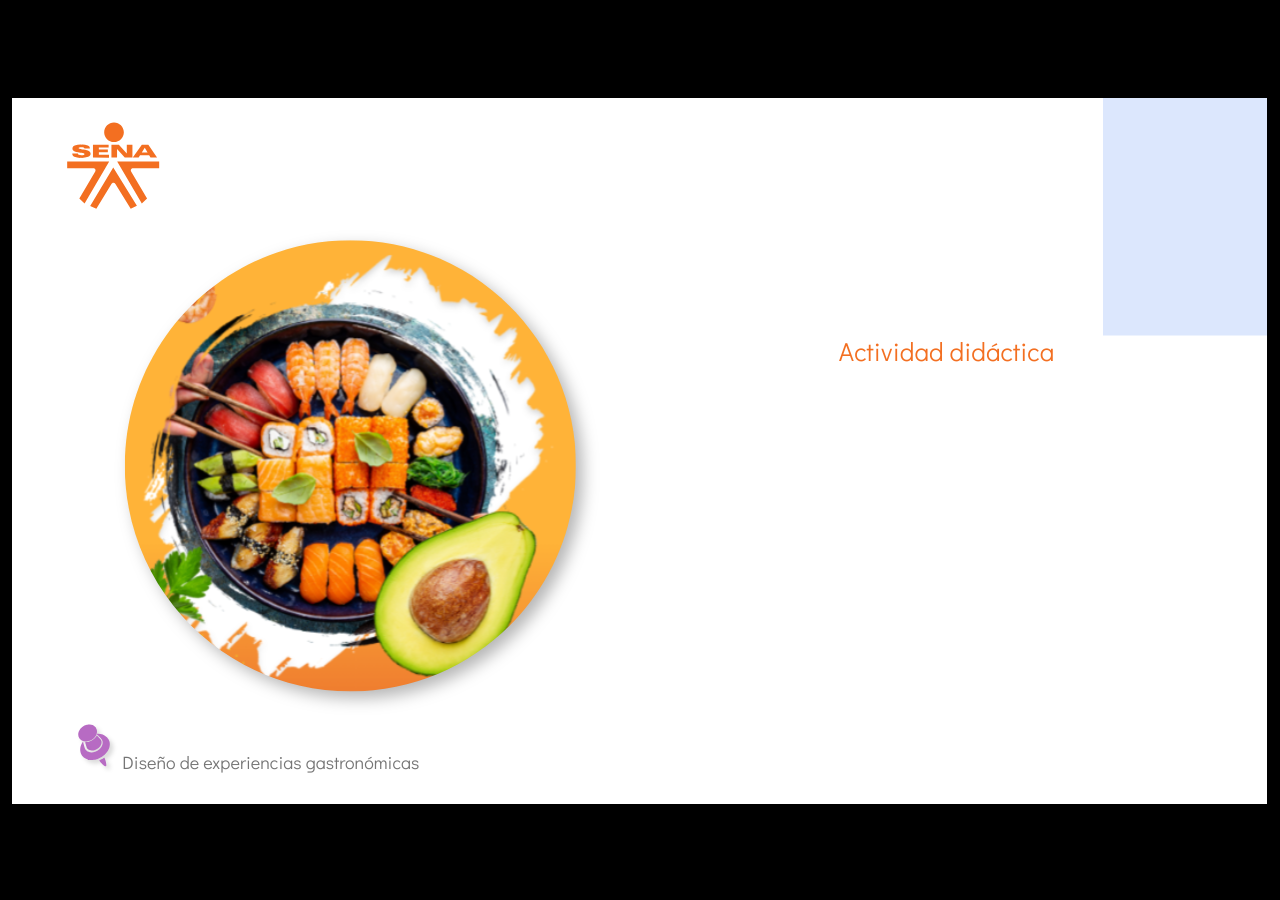
==== actividades/CF2AD/story.html @ 86d8c892 "new dist" ====
<!doctype html>
<html lang="es">
<head>
  <meta charset="utf-8">
  <!-- Creado con Storyline 360 - http://www.articulate.com  -->
  <!-- version: 3.66.28270.0 -->
  <title>Actividad did&#225;ctica</title>
  <meta http-equiv="x-ua-compatible" content="IE=edge"/>
  <meta name="viewport" content="width=device-width,initial-scale=1,user-scalable=no,shrink-to-fit=no,minimal-ui"/>
  <meta name="apple-mobile-web-app-capable" content="yes"/>
  <style>
    html, body { height: 100%; padding: 0; margin: 0 }
    #app { height: 100%; width: 100%; }
  </style>

  <script>
    window.DS = {};
    window.globals = {
      DATA_PATH_BASE: '',
      HAS_FRAME: true,
      HAS_SLIDE: true,

      lmsPresent: false,
      tinCanPresent: false,
      cmi5Present: false,
      aoSupport: false,
      scale: 'show all',
      captureRc: false,
      browserSize: 'optimal',
      bgColor: '#000000',
      features: 'AccessibleVideo,IE11Warning,InsertSvgPicture,LayerPresentAsDialog,MultipleQuizTracking,QuestionCorrectVariable,UpdatedThemeEditor',
      themeName: 'classic',
      preloaderColor: '#FFFFFF',
      suppressAnalytics: false,
      productChannel: 'stable',
      publishSource: 'storyline',
      aid: 'aid|5304b41d-7af7-4125-b8d1-83eb222823e2',
      cid: '04bfd34e-cd07-4569-9f02-371561cab23e',
      playerVersion: '3.66.28270.0',
      publishTimestamp: '2022-07-29T03:01:50.9937095Z',
      maxIosVideoElements: 10,

      
      parseParams: function(qs) {
        if (window.globals.parsedParams != null) {
          return window.globals.parsedParams;
        }
        qs = (qs || window.location.search.substr(1)).split('+').join(' ');
        var params = {},
            tokens,
            re = /[?&]?([^=]+)=([^&]*)/g;

        while (tokens = re.exec(qs)) {
          params[decodeURIComponent(tokens[1]).trim()] =
            decodeURIComponent(tokens[2]).trim();
        }
        window.globals.parsedParams = params;
        return params;
      }

    };
  </script>
  <script>
    var isIe11 = ('ActiveXObject' in window || window.MSBlobBuilder != null)
      && window.msCrypto != null && !window.ActiveXObject;
    if (isIe11 && window.globals.features.indexOf('IE11Warning') != -1) {
      window.globals.unsupportedBrowser = true;
      document.write(atob('[base64]'));
    }
  </script>
  
  <script>window.THREE = { };</script>
  
</head>
<body style="background: #000000" class="cs-HTML theme-classic">
  <!-- 360 -->
  <script>!function(e){var i=/iPhone/i,o=/iPod/i,n=/iPad/i,t=/(?=.*\bAndroid\b)(?=.*\bMobile\b)/i,d=/Android/i,s=/(?=.*\bAndroid\b)(?=.*\bSD4930UR\b)/i,b=/(?=.*\bAndroid\b)(?=.*\b(?:KFOT|KFTT|KFJWI|KFJWA|KFSOWI|KFTHWI|KFTHWA|KFAPWI|KFAPWA|KFARWI|KFASWI|KFSAWI|KFSAWA)\b)/i,r=/IEMobile/i,h=/(?=.*\bWindows\b)(?=.*\bARM\b)/i,a=/BlackBerry/i,l=/BB10/i,p=/Opera Mini/i,f=/(CriOS|Chrome)(?=.*\bMobile\b)/i,u=/(?=.*\bFirefox\b)(?=.*\bMobile\b)/i,c=new RegExp("(?:Nexus 7|BNTV250|Kindle Fire|Silk|GT-P1000)","i"),w=function(e,i){return e.test(i)},A=function(e){var A=e||navigator.userAgent,v=A.split("[FBAN");if(void 0!==v[1]&&(A=v[0]),this.apple={phone:w(i,A),ipod:w(o,A),tablet:!w(i,A)&&w(n,A),device:w(i,A)||w(o,A)||w(n,A)},this.amazon={phone:w(s,A),tablet:!w(s,A)&&w(b,A),device:w(s,A)||w(b,A)},this.android={phone:w(s,A)||w(t,A),tablet:!w(s,A)&&!w(t,A)&&(w(b,A)||w(d,A)),device:w(s,A)||w(b,A)||w(t,A)||w(d,A)},this.windows={phone:w(r,A),tablet:w(h,A),device:w(r,A)||w(h,A)},this.other={blackberry:w(a,A),blackberry10:w(l,A),opera:w(p,A),firefox:w(u,A),chrome:w(f,A),device:w(a,A)||w(l,A)||w(p,A)||w(u,A)||w(f,A)},this.seven_inch=w(c,A),this.any=this.apple.device||this.android.device||this.windows.device||this.other.device||this.seven_inch,this.phone=this.apple.phone||this.android.phone||this.windows.phone,this.tablet=this.apple.tablet||this.android.tablet||this.windows.tablet,"undefined"==typeof window)return this},v=function(){var e=new A;return e.Class=A,e};"undefined"!=typeof module&&module.exports&&"undefined"==typeof window?module.exports=A:"undefined"!=typeof module&&module.exports&&"undefined"!=typeof window?module.exports=v():"function"==typeof define&&define.amd?define("isMobile",[],e.isMobile=v()):e.isMobile=v()}(this);
    window.isMobile.apple.tablet = window.isMobile.apple.tablet ||
      (navigator.platform === 'MacIntel' && navigator.maxTouchPoints > 1);
    window.isMobile.apple.device = window.isMobile.apple.device || window.isMobile.apple.tablet;
    window.isMobile.tablet = window.isMobile.tablet || window.isMobile.apple.tablet;
    window.isMobile.any = window.isMobile.any || window.isMobile.apple.tablet;
  </script>

  <div id="focus-sink" tabindex="-1"></div>

  <div id="preso"></div>
  <script>
    (function() {

      var classTypes = [ 'desktop', 'mobile', 'phone', 'tablet' ];

      var addDeviceClasses = function(prefix, testObj) {
        var curr, i;
        for (i = 0; i < classTypes.length; i++) {
          curr = classTypes[i];
          if (testObj[curr]) {
            document.body.classList.add(prefix + curr);
          }
        }
      };

      var params = window.globals.parseParams(),
          isDevicePreview = params.devicepreview === '1',
          isPhoneOverride = params.deviceType === 'phone' || (isDevicePreview && params.phone == '1'),
          isTabletOverride = (params.deviceType === 'tablet' || isDevicePreview) && !isPhoneOverride,
          isMobileOverride = isPhoneOverride || isTabletOverride;

      var deviceView = {
        desktop: !window.isMobile.any && !isMobileOverride,
        mobile: window.isMobile.any || isMobileOverride,
        phone: isPhoneOverride || (window.isMobile.phone && !isTabletOverride),
        tablet: isTabletOverride || window.isMobile.tablet
      };

      window.globals.deviceView = deviceView;
      window.isMobile.desktop = !window.isMobile.any;
      window.isMobile.mobile = window.isMobile.any;

      addDeviceClasses('view-', deviceView);

    })();
  </script>
  
  <script src='story_content/user.js' type=text/javascript></script>
  <div class="slide-loader"></div>

  <script>
    if (window.globals.deviceView.isMobile) { var doc = document, loader = doc.body.querySelector('.slide-loader'); [ 1, 2, 3 ].forEach(function(n) { var d = doc.createElement('div'); d.style.backgroundColor = window.globals.preloaderColor; d.classList.add('mobile-loader-dot'); d.classList.add('dot' + n); loader.appendChild(d); }); }
  </script>

  <div class="mobile-load-title-overlay" style="display: none">
    <div class="mobile-load-title">Actividad did&#225;ctica</div>
  </div>

  <div class="mobile-chrome-warning"></div>

  <div class="warn-connection-dialog" style="display:none">
  <div class="warn-connection-content">
    <p>Internet connection lost</p>
    <p class="warn-connection-status"></p>
    <div class="warn-ui"></div>
  </div>
</div>

<style>
  .warn-connection-dialog {
    background: transparent;
    pointer-events: none;
    position: fixed;
    left: 0;
    top: 0;
    width: 100%;
    height: 100%;
    z-index: 999;
  }

  .warn-connection-content {
    position: absolute;
    width: 170px;
    border-radius: 10px;
    background: white;
    border: 1px solid #ccc;
    color: black;
    box-shadow: 0 5px 40px rgba(0, 0, 0, 5%);
    padding: .6em;
    padding-bottom: none;
    right: 1em;
    top: 1em;
    transition: all 150ms ease-out;
  }

  .warn-connection-dialog.highlight .warn-connection-content {
    background: #ff7575;
    transform: scale(1.05);
  }

  .warn-connection-content p {
    margin: 0; padding: 0;
  }

  .warn-ui {
    position: absolute;
    bottom: 1em;
    width: 100%;
  }
  .warn-connection-status {
    color: red;
  }

  .highlight .warn-connection-status {
    color: white;
  }

  .is-offline .cs-panel * {
    pointer-events: none !important;
  }

  .is-offline .cs-panel {
    pointer-events: all !important;
  }

  .is-offline #nav-controls * {
    pointer-events: none !important;
  }

  .is-offline #nav-controls {
    pointer-events: all !important;
  }
</style>

<script>
  (function() {
    window.DS.connection = {
      warningShown: false,
      assets: {},
      loadingAssetGroup: false
    };

    // @TODO this is POC code and can be cleaned up a bit more if we move forward
    // with the feature

    // The `window.globals.features` variable must be set in `webpack.dev.config` when testing locally - it is not enough
    // to have it in the data - but it must be set there as well.
    var useConnectionMessages = window.AbortController != null && window.location.protocol != 'file:' &&
      window.globals.features.indexOf('ConnectionMessages') != -1;

    window.DS.connection.useConnectionMessages = useConnectionMessages

    var noConnection = 'retrying...';
    var warnEl = document.querySelector('.warn-connection-dialog');
    var statusEl = document.querySelector('.warn-connection-status');

    var assetCount = 0;
    var checkLoadedId;

    function checkAssetsReady() {
      for (var i in DS.connection.assets) {
        if (!DS.connection.assets[i].success) {
          return false;
        }
      }
      return true;
    }

    function stopAssetGroup() {
      if (!useConnectionMessages) { return; }

      assetCount = 0;

      DS.connection.oldAssetGroup = DS.connection.assets;
      DS.connection.assets = {};
      DS.connection.loadingAssetGroup = false;
      clearInterval(checkLoadedId);
    }

    function startAssetGroup() {
      if (!useConnectionMessages) { return; }
      var ticks = 0;
      clearInterval(checkLoadedId);
      checkLoadedId = setInterval(function() {
        var loaded = 0;
        if (assetCount === 0 && loaded === 0) {
          clearInterval(checkLoadedId);
          return;
        }

        for (var i in DS.connection.assets) {
          if (DS.connection.assets[i].success) {
            loaded++;
          }
        }

        if (assetCount === loaded && checkAssetsReady()) {
          for (var i in DS.connection.assets) {
            if (DS.connection.assets[i].action) {
              DS.connection.assets[i].action();
            }
          }
          hideWarning();
          stopAssetGroup();
        }
      }, 100)
    }

    function requiredAsset(url, action, retry, type) {
      if (!useConnectionMessages) { return; }
      if (DS.connection.assets[url]) { return; }

      DS.connection.assets[url] = {
        success: false, action: action, retry: retry, type: type
      };
      assetCount = Object.keys(DS.connection.assets).length;
      if (!DS.connection.loadingAssetGroup) {
        startAssetGroup();
      }
      DS.connection.loadingAssetGroup = true;
    }

    function assetLoaded(url) {
      if (!useConnectionMessages) { return; }
      if (DS.connection.assets[url]) {
        DS.connection.assets[url].success = true;
      }
    }

    function assetFailed(url) {
      if (!useConnectionMessages) { return; }
      if (!DS.connection.assets[url]) {
        if (/\.js$/.test(url)) {
          setTimeout(function() {
            if (DS.connection.lastSlideLoaded != null) {
              DS.connection.lastSlideLoaded();
            }
          }, 300);
        }
        return;
      }
      if (!DS.connection.warningShown) { showWarning(); }
      if (DS.connection.assets[url].retry) {
        setTimeout(function() {
          if (!DS.connection.assets[url].success) {
            DS.connection.assets[url].retry()
          }
        }, 200);
      }
    }

    function hideWarning() {
      document.body.classList.remove('is-offline');
      DS.connection.warningShown = false;
      statusEl.innerHTML = 'connected!';
      warnEl.style.display = 'none';
    }
    DS.connection.hideWarning = hideWarning

    function showWarning(btn) {
      document.body.classList.add('is-offline')
      DS.connection.warningShown = true;
      warnEl.style.display = 'block';
      statusEl.innerHTML = noConnection;
    }

    function highlighWarning() {
      warnEl.classList.add('highlight');
      setTimeout(function() {
        warnEl.classList.remove('highlight');
      }, 500);
    }

    statusEl.innerHTML = noConnection;

    // these will all be noops if the feature flag isn't set in
    // the data and `window.globals.features`
    DS.connection.requiredAsset = requiredAsset;
    DS.connection.assetLoaded = assetLoaded;
    DS.connection.assetFailed = assetFailed;
    DS.connection.stopAssetGroup = stopAssetGroup;
    DS.connection.startAssetGroup = startAssetGroup;

    document.addEventListener('pointerup', e => {
      if (e.target.classList.contains('cs-panel') ||
        e.target.classList.contains('bottom-ui-bg')  ||
        e.target.classList.contains('slide-object')  ||
        e.target.id === 'nav-controls') {
        highlighWarning();
      }
    });
  })();
</script>


  <script>
    
    if (window.autoSpider && window.vInterfaceObject) {
      document.querySelector('.mobile-load-title-overlay').style.display = 'none';
    }
  </script>

  

  <link rel="stylesheet" href="html5/data/css/output.min.css" data-noprefix/>
</body>
<script src="html5/lib/scripts/bootstrapper.min.js"></script>
</html>
---- actividades/CF2AD/html5/data/css/output.min.css ----
@font-face {
  font-family: 'Didact GothicBold CBold012EE522';
  src: url('[data-uri]');
  font-style: normal;
  font-weight: normal;
}
@font-face {
  font-family: 'Didact Gothic Charset1_EFF60379';
  src: url('[data-uri]');
  font-style: normal;
  font-weight: normal;
}
@font-face {
  font-family: 'RobotoBold Charset1BoldCAF827E8';
  src: url('[data-uri]');
  font-style: normal;
  font-weight: normal;
}
@font-face {
  font-family: 'Roboto Charset1_ 66y38CE045DB9E';
  src: url('[data-uri]');
  font-style: normal;
  font-weight: normal;
}
@font-face {
  font-family: 'Didact Gothic Charset0_9B944016';
  src: url('[data-uri]');
  font-style: normal;
  font-weight: normal;
}
@font-face {
  font-family: 'Didact GothicBold CBoldC69CEF59';
  src: url('[data-uri]');
  font-style: normal;
  font-weight: normal;
}
@font-face {
  font-family: 'Roboto Charset0_v5lJSRq46A5EDB0';
  src: url('[data-uri]');
  font-style: normal;
  font-weight: normal;
}
@font-face {
  font-family: 'RobotoBold Charset0BoldDCB83F8C';
  src: url('[data-uri]');
  font-style: normal;
  font-weight: normal;
}
.cs-HTML {
  background: rgba(0, 0, 0, 1);
}
.cs-npnxnanbnsnfns00000000001 .cs-infopanel  {
  box-shadow: 0 1px 0 rgba(0, 0, 0, 1);
  background: rgba(255, 255, 255, 1);
}
.cs-npnxnanbnsnfns00000000001 .cs-infopanel .cs-link {
  color: rgba(124, 34, 128, 1);
}
.cs-npnxnanbnsnfns00000000001 .cs-infopanel .cs-link:hover {
  color: rgba(0, 0, 238, 1);
}
.cs-npnxnanbnsnfns00000000001 .cs-infopanel .cs-name {
  color: rgba(68, 68, 68, 1);
}
.cs-npnxnanbnsnfns00000000001 .cs-infopanel .cs-title {
  color: rgba(153, 153, 153, 1);
}
.cs-npnxnanbnsnfns00000000001 .cs-infopanelpopup  {
  box-shadow: 0 1px 0 rgba(0, 0, 0, 1);
  background: linear-gradient(180deg, rgba(29, 29, 29, 1) 0%, rgba(11, 11, 11, 1) 100%);
}
.cs-npnxnanbnsnfns00000000001 .cs-infopanelpopup .cs-link {
  color: rgba(255, 255, 255, 1);
}
.cs-npnxnanbnsnfns00000000001 .cs-infopanelpopup .cs-link:hover {
  color: rgba(117, 117, 117, 1);
}
.cs-npnxnanbnsnfns00000000001 .cs-infopanelpopup .cs-name {
  color: rgba(114, 114, 114, 1);
}
.cs-npnxnanbnsnfns00000000001 .cs-infopanelpopup .cs-bio {
  color: rgba(255, 255, 255, 1);
}
.cs-npnxnanbnsnfns00000000001 .cs-timer  {
  color: rgba(255, 255, 255, 1);
}
.cs-npnxnanbnsnfns00000000001 .cs-duration stop:first-child {
  stop-color: rgba(0, 215, 255, 1);
}
.cs-npnxnanbnsnfns00000000001 .cs-duration stop:last-child {
  stop-color: rgba(0, 171, 255, 1);
}
.cs-npnxnanbnsnfns00000000001 .cs-elapsed stop:first-child {
  stop-color: rgba(254, 227, 71, 1);
}
.cs-npnxnanbnsnfns00000000001 .cs-elapsed stop:last-child {
  stop-color: rgba(252, 204, 42, 1);
}
.cs-npnxnanbnsnfns00000000001 .cs-timer .cs-pie .cs-innerstroke {
  stroke: rgba(255, 255, 255, 1);
}
.cs-npnxnanbnsnfns00000000001 .cs-timer .cs-pie .cs-innerborder {
  stroke: rgba(204, 204, 204, 1);
}
.cs-npnxnanbnsnfns00000000001 .cs-window  {
  box-shadow: 0 8px 5px rgba(0, 0, 0, 0.2);
  border-color: rgba(29, 29, 29, 1);
  background: rgba(42, 42, 42, 1);
  color: rgba(255, 255, 255, 1);
}
.cs-npnxnanbnsnfns00000000001 .cs-window .cs-diva {
  border-color: rgba(49, 49, 49, 1);
}
.cs-npnxnanbnsnfns00000000001 .cs-window .cs-divb {
  border-color: rgba(14, 14, 14, 1);
}
.cs-npnxnanbnsnfns00000000001 .cs-editor .cs-editor-slide {
  color: rgba(255, 255, 255, 1);
}
.cs-npnxnanbnsnfns00000000001 .cs-editor .cs-editor-html {
  color: rgba(255, 255, 255, 1);
}
.cs-npnxnanbnsnfns00000000001 .cs-editor .cs-editor-button {
  text-shadow: 0 1px 0 rgba(0, 0, 0, 1);
  color: rgba(255, 255, 255, 1);
  border-color: rgba(3, 3, 3, 1);
  background: linear-gradient(180deg, rgba(51, 51, 51, 1) 0%, rgba(20, 20, 20, 1) 100%);
}
.cs-npnxnanbnsnfns00000000001 .cs-editor .cs-editor-button:hover {
  background: linear-gradient(180deg, rgba(58, 58, 58, 1) 0%, rgba(12, 12, 12, 1) 100%);
}
.cs-npnxnanbnsnfns00000000001 .cs-editor .cs-editor-button:active {
  background: linear-gradient(180deg, rgba(20, 20, 20, 1) 0%, rgba(50, 50, 50, 1) 100%);
}
.cs-npnxnanbnsnfns00000000001 .cs-listitem  {
  color: rgba(255, 255, 255, 1);
  border-color: rgba(52, 52, 52, 1);
}
.cs-npnxnanbnsnfns00000000001 .cs-listitem.cs-viewed {
  color: rgba(135, 135, 135, 1);
}
.cs-npnxnanbnsnfns00000000001 .cs-listitem.cs-selected {
  color: rgba(255, 255, 255, 1);
  background: rgba(63, 63, 63, 1);
}
.cs-npnxnanbnsnfns00000000001 .cs-listitem.cs-selected:hover {
  background: rgba(63, 63, 63, 1);
}
.cs-npnxnanbnsnfns00000000001 .cs-listitem.cs-selected.hover {
  background: rgba(63, 63, 63, 1);
}
.cs-npnxnanbnsnfns00000000001 .cs-listitem.cs-selected:focus {
  background: rgba(63, 63, 63, 1);
}
.cs-npnxnanbnsnfns00000000001 .cs-listitem .cs-icon-carrot {
  fill: rgba(255, 255, 255, 1);
}
.cs-npnxnanbnsnfns00000000001 .cs-listitem .cs-icon-carrot .cs-shadow {
  fill: rgba(0, 0, 0, 1);
}
.cs-npnxnanbnsnfns00000000001 .cs-listitem:hover {
  background: rgba(49, 49, 49, 1);
}
.cs-npnxnanbnsnfns00000000001 .cs-listitem.hover {
  background: rgba(49, 49, 49, 1);
}
.cs-npnxnanbnsnfns00000000001 .cs-listitem:focus {
  background: rgba(49, 49, 49, 1);
}
.cs-npnxnanbnsnfns00000000001 .cs-glossary  {
  color: rgba(255, 255, 255, 1);
}
.cs-npnxnanbnsnfns00000000001 .cs-glossary .cs-scrolling-panel {
  background: rgba(51, 51, 51, 1);
}
.cs-npnxnanbnsnfns00000000001 .cs-glossary .cs-term.cs-selected .cs-choice-list-trigger {
  color: rgba(255, 255, 255, 1);
  background: rgba(63, 63, 63, 1);
}
.cs-npnxnanbnsnfns00000000001 .cs-glossary .cs-term.cs-selected .cs-choice-list-trigger:focus {
  color: rgba(255, 255, 255, 1);
  background: rgba(63, 63, 63, 1);
}
.cs-npnxnanbnsnfns00000000001 .cs-glossary .cs-term:hover .cs-choice-list-trigger {
  background: rgba(28, 28, 28, 1);
}
.cs-npnxnanbnsnfns00000000001 .cs-glossary .cs-term.hover .cs-choice-list-trigger {
  background: rgba(28, 28, 28, 1);
}
.cs-npnxnanbnsnfns00000000001 .cs-glossary .cs-term .cs-choice-list-trigger:focus {
  background: rgba(28, 28, 28, 1);
}
.cs-npnxnanbnsnfns00000000001 .cs-glossary .cs-diva {
  border-color: rgba(61, 61, 61, 1);
}
.cs-npnxnanbnsnfns00000000001 .cs-glossary .cs-divb {
  border-color: rgba(32, 32, 32, 1);
}
.cs-npnxnanbnsnfns00000000001 .cs-glossary .cs-divc {
  border-color: rgba(61, 61, 61, 1);
}
.cs-npnxnanbnsnfns00000000001 .cs-glossary .cs-heading {
  color: rgba(255, 255, 255, 1);
}
.cs-npnxnanbnsnfns00000000001 .cs-resource .cs-separator {
  border-color: rgba(44, 44, 44, 1);
}
.cs-npnxnanbnsnfns00000000001 .cs-outline  {
  color: rgba(255, 255, 255, 1);
}
.cs-npnxnanbnsnfns00000000001 .cs-outline .cs-diva {
  border-color: rgba(28, 28, 28, 1);
}
.cs-npnxnanbnsnfns00000000001 .cs-outline .cs-divb {
  border-color: rgba(54, 54, 54, 1);
}
.cs-npnxnanbnsnfns00000000001 .cs-outline .cs-divc {
  border-color: rgba(52, 52, 52, 1);
}
.cs-npnxnanbnsnfns00000000001 .cs-outline .cs-search-filter:hover {
  color: rgba(117, 117, 117, 1);
}
.cs-npnxnanbnsnfns00000000001 .cs-outline .cs-search-filter.hover {
  color: rgba(117, 117, 117, 1);
}
.cs-npnxnanbnsnfns00000000001 .cs-transcript  {
  color: rgba(255, 255, 255, 1);
}
.cs-npnxnanbnsnfns00000000001 .cs-transcript .cs-div {
  border-color: rgba(44, 44, 44, 1);
}
.cs-npnxnanbnsnfns00000000001 .cs-tabs:not(.topmenu-item) {
  color: rgba(114, 114, 114, 1);
}
.cs-npnxnanbnsnfns00000000001 .cs-tabs .cs-inner-button:not(.topmenu-item) {
  text-shadow: 0 1px 0 rgba(0, 0, 0, 1);
}
.cs-npnxnanbnsnfns00000000001 .cs-tabs:hover:not(.topmenu-item) {
  color: rgba(82, 84, 84, 1);
}
.cs-npnxnanbnsnfns00000000001 .cs-tabs.cs-selected {
  background: rgba(36, 36, 36, 1);
  color: rgba(255, 255, 255, 1);
}
.cs-npnxnanbnsnfns00000000001 .cs-seekcontrol  {
  background: linear-gradient(180deg, rgba(51, 51, 51, 1) 0%, rgba(20, 20, 20, 1) 100%);
  border-color: rgba(3, 3, 3, 1);
}
.cs-npnxnanbnsnfns00000000001 .cs-seekcontrol .cs-button:hover .cs-icon {
  fill: rgba(255, 255, 255, 1);
}
.cs-npnxnanbnsnfns00000000001 .cs-seekcontrol .cs-button.hover .cs-icon {
  fill: rgba(255, 255, 255, 1);
}
.cs-npnxnanbnsnfns00000000001 .cs-seekcontrol .cs-button .cs-icon-shadow {
  fill: rgba(0, 0, 0, 1);
}
.cs-npnxnanbnsnfns00000000001 .cs-seekcontrol .cs-button .cs-icon {
  fill: rgba(255, 255, 255, 1);
}
.cs-npnxnanbnsnfns00000000001 .cs-seekcontrol .cs-seek .cs-fill {
  background: rgba(255, 255, 255, 1);
}
.cs-npnxnanbnsnfns00000000001 .cs-seekcontrol .cs-seek {
  background: rgba(34, 34, 34, 1);
  border-color: rgba(26, 26, 26, 1);
}
.cs-npnxnanbnsnfns00000000001 .cs-searchinput .cs-input {
  color: rgba(45, 45, 45, 1);
  border-color: rgba(32, 32, 32, 1);
  background: rgba(255, 255, 255, 1);
}
.cs-npnxnanbnsnfns00000000001 .cs-searchinput .cs-input:focus {
  color: rgba(45, 45, 45, 1);
  background: rgba(255, 255, 255, 1);
}
.cs-npnxnanbnsnfns00000000001 .cs-searchinput .cs-input:hover {
  box-shadow: inset 0 0 1px 0 rgba(235, 148, 113, 0);
}
.cs-npnxnanbnsnfns00000000001 .cs-searchinput .cs-input.hover {
  box-shadow: inset 0 0 1px 0 rgba(235, 148, 113, 0);
}
.cs-npnxnanbnsnfns00000000001 .cs-searchinput .cs-button .cs-icon {
  fill: rgba(255, 255, 255, 1);
}
.cs-npnxnanbnsnfns00000000001 .cs-searchinput .cs-button:hover {
  fill: linear-gradient(180deg, rgba(58, 58, 58, 1) 0%, rgba(12, 12, 12, 1) 100%);
}
.cs-npnxnanbnsnfns00000000001 .cs-searchinput .cs-button.hover {
  fill: linear-gradient(180deg, rgba(58, 58, 58, 1) 0%, rgba(12, 12, 12, 1) 100%);
}
.cs-npnxnanbnsnfns00000000001 .cs-menu  {
  box-shadow: 0 1px 0 rgba(14, 14, 14, 1);
  background: rgba(36, 36, 36, 1);
}
.cs-npnxnanbnsnfns00000000001 .cs-topmenu-item.active .cs-tab {
  background: rgba(36, 36, 36, 1);
}
.cs-npnxnanbnsnfns00000000001 .cs-logo  {
  box-shadow: 0 1px 0 rgba(0, 0, 0, 1);
  background: rgba(255, 255, 255, 1);
}
.cs-npnxnanbnsnfns00000000001 .cs-checkbox  {
  color: rgba(255, 255, 255, 1);
}
.cs-npnxnanbnsnfns00000000001 .cs-checkbox:hover {
  border-color: rgba(156, 156, 156, 1);
}
.cs-npnxnanbnsnfns00000000001 .cs-checkbox.hover {
  border-color: rgba(156, 156, 156, 1);
}
.cs-npnxnanbnsnfns00000000001 .cs-checkbox .cs-box {
  color: rgba(255, 255, 255, 1);
  border-color: rgba(22, 22, 22, 1);
}
.cs-npnxnanbnsnfns00000000001 .cs-checkbox .cs-box:checked::after {
  color: rgba(43, 196, 0, 1);
}
.cs-npnxnanbnsnfns00000000001 .cs-checkbox .cs-box.checked.after {
  color: rgba(43, 196, 0, 1);
}
.cs-npnxnanbnsnfns00000000001 .cs-button  {
  text-shadow: 0 1px 0 rgba(0, 0, 0, 0);
  color: rgba(255, 255, 255, 1);
  border-color: rgba(3, 3, 3, 1);
  background: linear-gradient(180deg, rgba(243, 111, 33, 1) 0%, rgba(243, 111, 33, 1) 100%);
  box-shadow: 0 1px 0 rgba(37, 37, 37, 1);
}
.cs-npnxnanbnsnfns00000000001 .cs-button .cs-icon {
  fill: rgba(255, 255, 255, 1);
}
.cs-npnxnanbnsnfns00000000001 .cs-button .cs-icon-shadow {
  fill: rgba(0, 0, 0, 0);
}
.cs-npnxnanbnsnfns00000000001 .cs-button:hover {
  background: linear-gradient(180deg, rgba(253, 188, 46, 1) 0%, rgba(255, 192, 0, 1) 100%);
}
.cs-npnxnanbnsnfns00000000001 .cs-button.hover {
  background: linear-gradient(180deg, rgba(253, 188, 46, 1) 0%, rgba(255, 192, 0, 1) 100%);
}
.cs-npnxnanbnsnfns00000000001 .cs-button:active {
  background: linear-gradient(180deg, rgba(20, 20, 20, 1) 0%, rgba(50, 50, 50, 1) 100%);
}
.cs-npnxnanbnsnfns00000000001 .cs-button.cs-disabled:hover {
  background: linear-gradient(180deg, rgba(243, 111, 33, 1) 0%, rgba(243, 111, 33, 1) 100%);
}
.cs-npnxnanbnsnfns00000000001 .cs-button.cs-disabled.hover {
  background: linear-gradient(180deg, rgba(243, 111, 33, 1) 0%, rgba(243, 111, 33, 1) 100%);
}
.cs-npnxnanbnsnfns00000000001 .cs-button.cs-disabled:active {
  background: linear-gradient(180deg, rgba(243, 111, 33, 1) 0%, rgba(243, 111, 33, 1) 100%);
}
.cs-npnxnanbnsnfns00000000001 .cs-button.cs-volume:hover {
  background: linear-gradient(180deg, rgba(243, 111, 33, 1) 0%, rgba(243, 111, 33, 1) 100%);
}
.cs-npnxnanbnsnfns00000000001 .cs-button.cs-volume.hover {
  background: linear-gradient(180deg, rgba(243, 111, 33, 1) 0%, rgba(243, 111, 33, 1) 100%);
}
.cs-npnxnanbnsnfns00000000001 .cs-button.cs-volume:active {
  background: linear-gradient(180deg, rgba(243, 111, 33, 1) 0%, rgba(243, 111, 33, 1) 100%);
}
.cs-npnxnanbnsnfns00000000001.cs-base  {
  color: rgba(255, 255, 255, 1);
  border-color: rgba(0, 0, 0, 1);
  background: linear-gradient(180deg, rgba(0, 0, 0, 1) 0%, rgba(0, 0, 0, 1) 100%);
}
.cs-npnxnanbnsnfns00000000001.cs-base .cs-separator .cs-diva {
  background: rgba(14, 14, 14, 1);
}
.cs-npnxnanbnsnfns00000000001.cs-base .cs-separator .cs-divb {
  background: rgba(49, 49, 49, 1);
}
.cs-npnxnanbnsnfns00000000001.cs-base .cs-topmenu-item.active .cs-tab {
  border-color: rgba(14, 14, 14, 1);
}
.cs-npnxnanbnsnfns00000000001.cs-base .cs-topmenu-item.active .cs-panel {
  border-color: rgba(14, 14, 14, 1);
}
.cs-npnxnanbnsnfns00000000001.cs-base .cs-left {
  background: linear-gradient(180deg, rgba(27, 27, 27, 1) 0%, rgba(10, 10, 10, 1) 100%);
}
.cs-npnxnanbnsnfns00000000001.cs-base .cs-area-primary .cs-slide-container {
  background: linear-gradient(180deg, rgba(29, 29, 29, 1) 0%, rgba(11, 11, 11, 1) 100%);
}
.cs-npnxnanbnsnfns00000000001 .cs-volume::-moz-range-thumb {
  border-color: rgba(28, 28, 28, 1);
  box-shadow: inset 0 0 1px 0 rgba(90, 90, 90, 1);
  background: rgba(76, 76, 76, 1);
}
.cs-npnxnanbnsnfns00000000001 .cs-volume::-ms-thumb {
  border-color: rgba(28, 28, 28, 1);
  box-shadow: inset 0 0 1px 0 rgba(90, 90, 90, 1);
  background: rgba(76, 76, 76, 1);
}
.cs-npnxnanbnsnfns00000000001 .cs-volume::-webkit-slider-thumb {
  border-color: rgba(28, 28, 28, 1);
  box-shadow: inset 0 0 1px 0 rgba(90, 90, 90, 1);
  background: rgba(76, 76, 76, 1);
}
.cs-npnxnanbnsnfns00000000001 .cs-volume::-moz-range-track {
  border-color: rgba(73, 73, 73, 1);
  background: rgba(49, 49, 49, 1);
}
.cs-npnxnanbnsnfns00000000001 .cs-volume::-ms-track {
  border-color: rgba(73, 73, 73, 1);
  background: rgba(49, 49, 49, 1);
}
.cs-npnxnanbnsnfns00000000001 .cs-volume::-webkit-slider-runnable-track {
  border-color: rgba(73, 73, 73, 1);
  background: rgba(49, 49, 49, 1);
}
body.show-focus .tab-focus-box {
  border-color: rgba(255, 255, 0, 1);
}
.skipnav {
  border-color: rgba(255, 255, 0, 1);
}
.fn-npnxnanbsnfns00000000001 {
  font-family: 'Didact Gothic654D575A';
  -webkit-font-variant-ligatures: no-common-ligatures;
  font-variant-ligatures: no-common-ligatures;
}
.fn-pxabnsnfns00000000001 {
  font-family: 'Didact Gothic654D575A';
  -webkit-font-variant-ligatures: no-common-ligatures;
  font-variant-ligatures: no-common-ligatures;
}
.fn-npxnabnsnfns00000000001 {
  font-family: 'Didact Gothic654D575A';
  -webkit-font-variant-ligatures: no-common-ligatures;
  font-variant-ligatures: no-common-ligatures;
}
.fn-npnxnanbnsnfns00000000001 {
  font-family: 'Didact Gothic654D575A';
  -webkit-font-variant-ligatures: no-common-ligatures;
  font-variant-ligatures: no-common-ligatures;
}
.fn-pxabnsnfns00000000000 {
  font-family: 'Didact Gothic654D575A';
  -webkit-font-variant-ligatures: no-common-ligatures;
  font-variant-ligatures: no-common-ligatures;
}
@font-face {
  font-family: 'Didact Gothic654D575A';
  src: url('[data-uri]');
  font-style: normal;
  font-weight: normal;
}
@font-face {
  font-family: 'Didact Gothic654D575A';
  src: url('[data-uri]');
  font-style: normal;
  font-weight: normal;
}
.cs-InvalidPromptSlide .cs-5xU5RBleVLi-InvalidPromptSlide-btn0 {
  color: rgba(255, 255, 255, 1);
  border-color: rgba(3, 3, 3, 1);
  background: linear-gradient(180deg, rgba(51, 51, 51, 1) 0%, rgba(20, 20, 20, 1) 100%);
  text-shadow: 0 1px 0 rgba(0, 0, 0, 1);
}
.cs-InvalidPromptSlide .cs-5xU5RBleVLi-InvalidPromptSlide-btn0 .cs-html {
  color: rgba(255, 255, 255, 1);
}
.cs-InvalidPromptSlide .cs-5xU5RBleVLi-InvalidPromptSlide-btn0 .cs-slide {
  border-color: rgba(255, 255, 255, 1);
}
.cs-InvalidPromptSlide .cs-5xU5RBleVLi-InvalidPromptSlide-btn0:hover {
  background: linear-gradient(180deg, rgba(58, 58, 58, 1) 0%, rgba(12, 12, 12, 1) 100%);
}
.cs-InvalidPromptSlide .cs-5xU5RBleVLi-InvalidPromptSlide-btn0:active {
  background: linear-gradient(180deg, rgba(20, 20, 20, 1) 0%, rgba(50, 50, 50, 1) 100%);
}
.cs-PrintPromptSlide .cs-5xU5RBleVLi-PrintPromptSlide-btn0 {
  color: rgba(255, 255, 255, 1);
  border-color: rgba(3, 3, 3, 1);
  background: linear-gradient(180deg, rgba(51, 51, 51, 1) 0%, rgba(20, 20, 20, 1) 100%);
  text-shadow: 0 1px 0 rgba(0, 0, 0, 1);
}
.cs-PrintPromptSlide .cs-5xU5RBleVLi-PrintPromptSlide-btn0 .cs-html {
  color: rgba(255, 255, 255, 1);
}
.cs-PrintPromptSlide .cs-5xU5RBleVLi-PrintPromptSlide-btn0 .cs-slide {
  border-color: rgba(255, 255, 255, 1);
}
.cs-PrintPromptSlide .cs-5xU5RBleVLi-PrintPromptSlide-btn0:hover {
  background: linear-gradient(180deg, rgba(58, 58, 58, 1) 0%, rgba(12, 12, 12, 1) 100%);
}
.cs-PrintPromptSlide .cs-5xU5RBleVLi-PrintPromptSlide-btn0:active {
  background: linear-gradient(180deg, rgba(20, 20, 20, 1) 0%, rgba(50, 50, 50, 1) 100%);
}
.cs-ScrollPromptSlide .cs-5xU5RBleVLi-ScrollPromptSlide-btn0 {
  color: rgba(255, 255, 255, 1);
  border-color: rgba(3, 3, 3, 1);
  background: linear-gradient(180deg, rgba(51, 51, 51, 1) 0%, rgba(20, 20, 20, 1) 100%);
  text-shadow: 0 1px 0 rgba(0, 0, 0, 1);
}
.cs-ScrollPromptSlide .cs-5xU5RBleVLi-ScrollPromptSlide-btn0 .cs-html {
  color: rgba(255, 255, 255, 1);
}
.cs-ScrollPromptSlide .cs-5xU5RBleVLi-ScrollPromptSlide-btn0 .cs-slide {
  border-color: rgba(255, 255, 255, 1);
}
.cs-ScrollPromptSlide .cs-5xU5RBleVLi-ScrollPromptSlide-btn0:hover {
  background: linear-gradient(180deg, rgba(58, 58, 58, 1) 0%, rgba(12, 12, 12, 1) 100%);
}
.cs-ScrollPromptSlide .cs-5xU5RBleVLi-ScrollPromptSlide-btn0:active {
  background: linear-gradient(180deg, rgba(20, 20, 20, 1) 0%, rgba(50, 50, 50, 1) 100%);
}
.cs-ExternalInterfaceErrorSlide .cs-buttonOK {
  color: rgba(255, 255, 255, 1);
  border-color: rgba(3, 3, 3, 1);
  background: linear-gradient(180deg, rgba(51, 51, 51, 1) 0%, rgba(20, 20, 20, 1) 100%);
  text-shadow: 0 1px 0 rgba(0, 0, 0, 1);
}
.cs-ExternalInterfaceErrorSlide .cs-buttonOK .cs-html {
  color: rgba(255, 255, 255, 1);
}
.cs-ExternalInterfaceErrorSlide .cs-buttonOK .cs-slide {
  border-color: rgba(255, 255, 255, 1);
}
.cs-ExternalInterfaceErrorSlide .cs-buttonOK:hover {
  background: linear-gradient(180deg, rgba(58, 58, 58, 1) 0%, rgba(12, 12, 12, 1) 100%);
}
.cs-ExternalInterfaceErrorSlide .cs-buttonOK:active {
  background: linear-gradient(180deg, rgba(20, 20, 20, 1) 0%, rgba(50, 50, 50, 1) 100%);
}
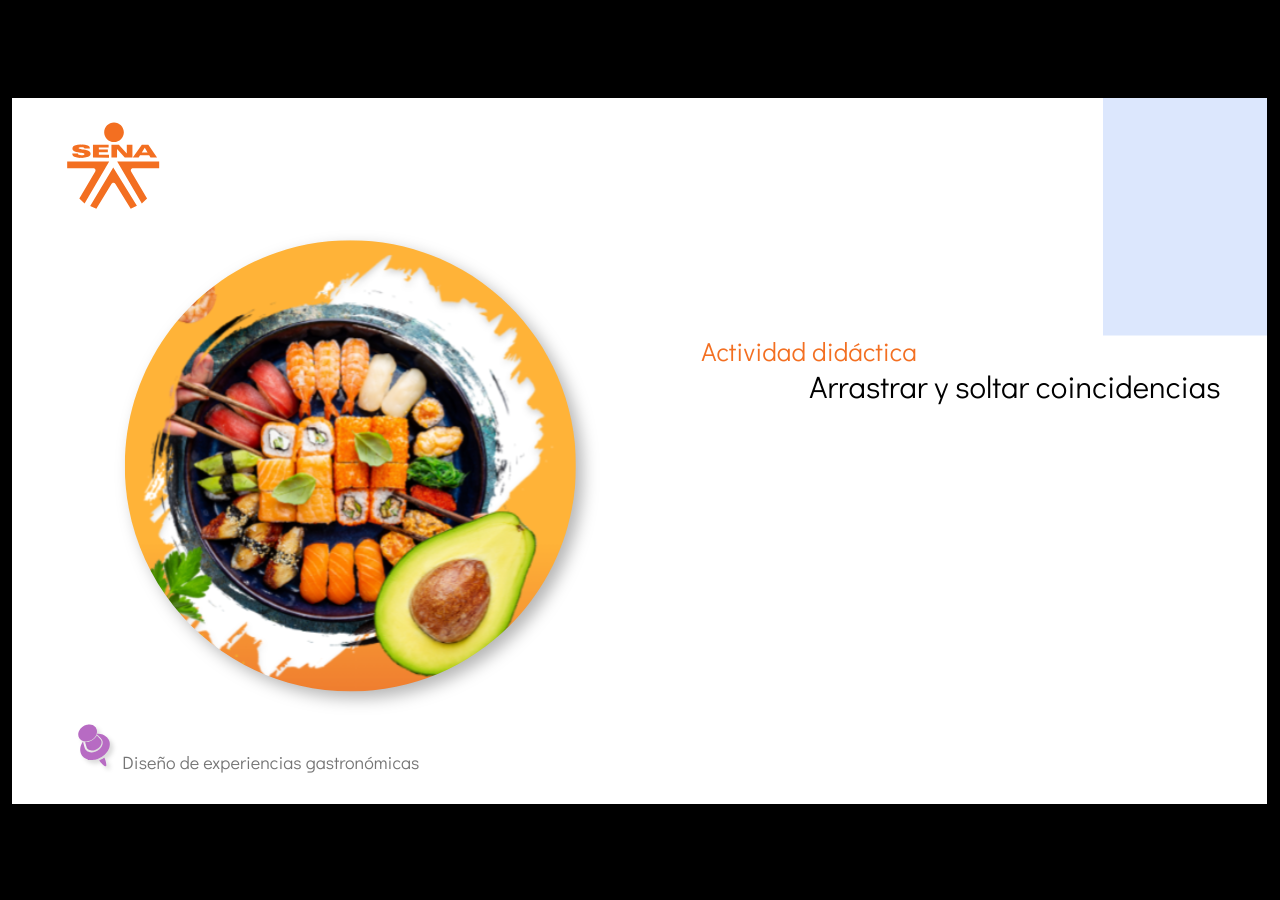
==== commit 60326ce3: "new dist" ====
--- a/actividades/CF2AD/story.html
+++ b/actividades/CF2AD/story.html
@@ -3,7 +3,7 @@
 <head>
   <meta charset="utf-8">
   <!-- Creado con Storyline 360 - http://www.articulate.com  -->
-  <!-- version: 3.66.28270.0 -->
+  <!-- version: 3.66.28355.0 -->
   <title>Actividad did&#225;ctica</title>
   <meta http-equiv="x-ua-compatible" content="IE=edge"/>
   <meta name="viewport" content="width=device-width,initial-scale=1,user-scalable=no,shrink-to-fit=no,minimal-ui"/>
@@ -36,8 +36,8 @@
       publishSource: 'storyline',
       aid: 'aid|5304b41d-7af7-4125-b8d1-83eb222823e2',
       cid: '04bfd34e-cd07-4569-9f02-371561cab23e',
-      playerVersion: '3.66.28270.0',
-      publishTimestamp: '2022-07-29T03:01:50.9937095Z',
+      playerVersion: '3.66.28355.0',
+      publishTimestamp: '2022-08-12T02:47:08.2250918Z',
       maxIosVideoElements: 10,
 
       
--- a/actividades/CF2AD/html5/data/css/output.min.css
+++ b/actividades/CF2AD/html5/data/css/output.min.css
@@ -1,23 +1,23 @@
 @font-face {
-  font-family: 'Didact GothicBold CBold012EE522';
+  font-family: 'Didact GothicBold CBoldCCF2C80B';
   src: url('[data-uri]');
   font-style: normal;
   font-weight: normal;
 }
 @font-face {
-  font-family: 'Didact Gothic Charset1_EFF60379';
+  font-family: 'Didact Gothic Charset1_A3BF90A6';
   src: url('[data-uri]');
   font-style: normal;
   font-weight: normal;
 }
 @font-face {
-  font-family: 'RobotoBold Charset1BoldCAF827E8';
+  font-family: 'RobotoBold Charset1BoldC83E67E7';
   src: url('[data-uri]');
   font-style: normal;
   font-weight: normal;
 }
 @font-face {
-  font-family: 'Roboto Charset1_ 66y38CE045DB9E';
+  font-family: 'Roboto Charset1_ 6SXYYRC2C08A40';
   src: url('[data-uri]');
   font-style: normal;
   font-weight: normal;
